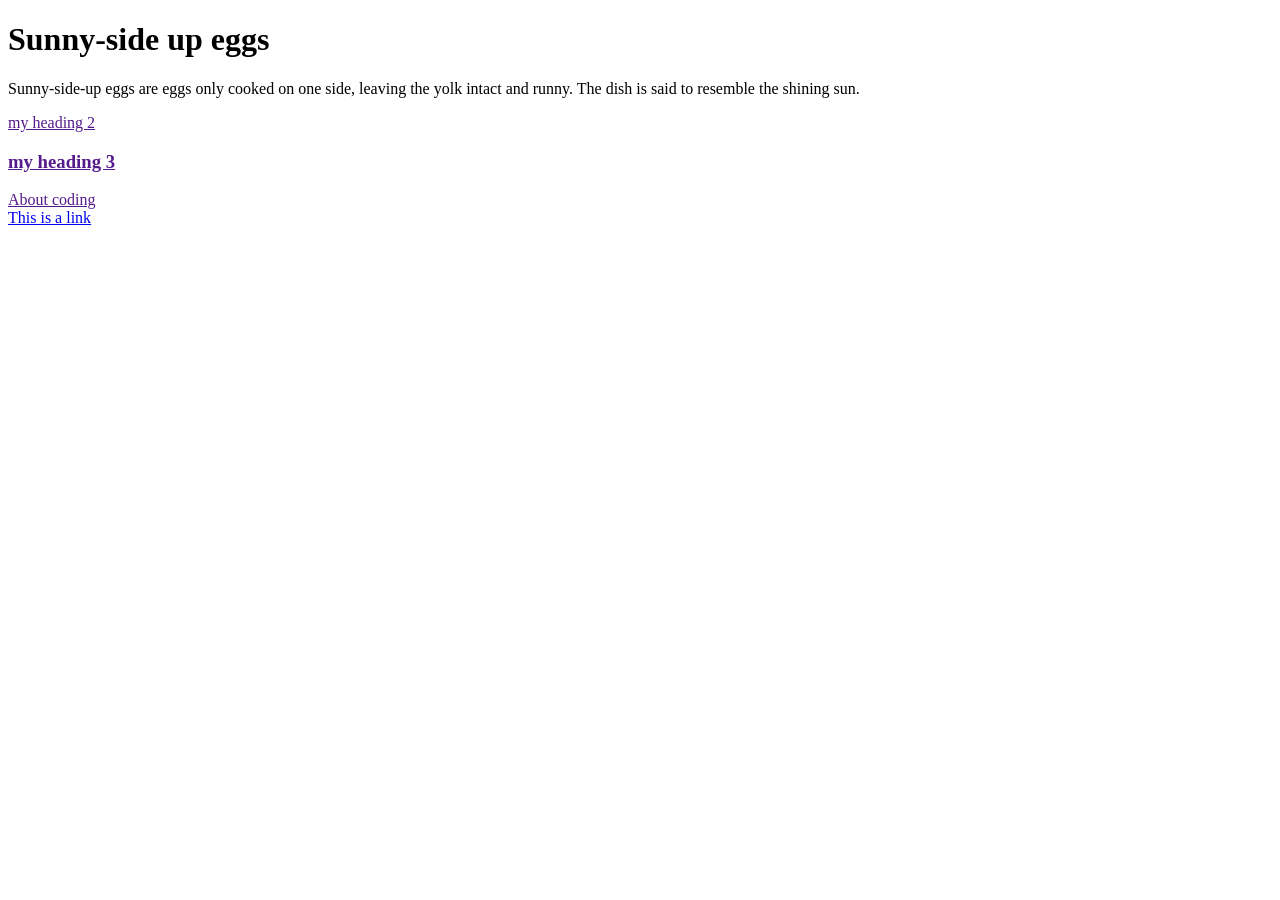
==== eggs.html @ 9afe3ca2 "sunny" ====
<!DOCTYPE html>
<html lang="en">
<head>
    
    <title>Sunny-side up eggs</title>
   
</head>
<body>
    <!--this is my heading!-->
    <h1>Sunny-side up eggs</h1>
    <p>Sunny-side-up eggs are eggs only cooked on one side, leaving the 
        yolk intact and runny. The dish is said to resemble the shining sun.
</p>
<a href=""

    <h2>my heading 2</h2>
    <h3>my heading 3</h3>
</body>
</html>
<p>About coding
    <br><a href="https://www.w3sschools.com">This is a link</a>
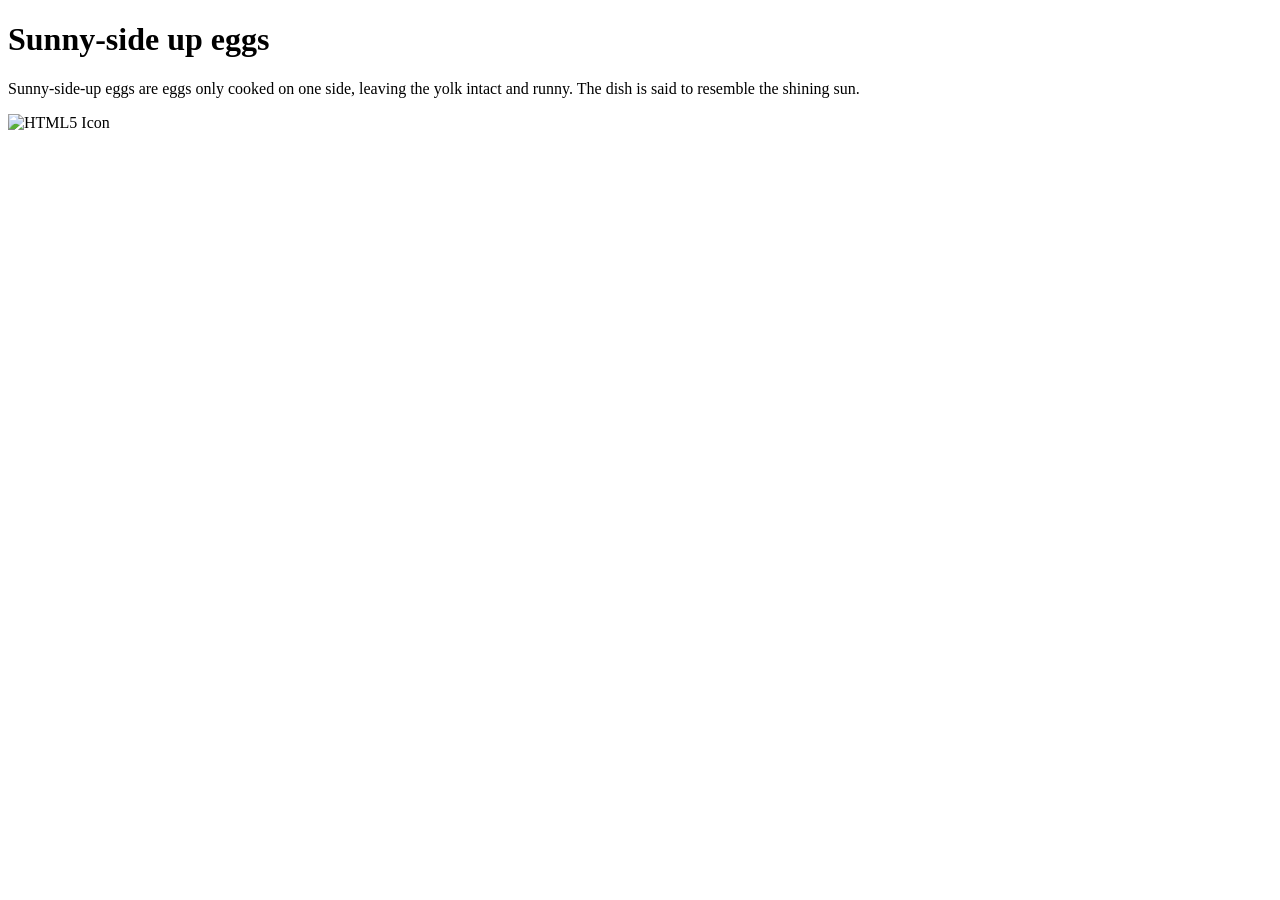
==== commit 28073f99: "eggs" ====
--- a/eggs.html
+++ b/eggs.html
@@ -11,11 +11,8 @@
     <p>Sunny-side-up eggs are eggs only cooked on one side, leaving the 
         yolk intact and runny. The dish is said to resemble the shining sun.
 </p>
-<a href=""
+<img src="/image/html5.gif" alt="HTML5 Icon" style="width:128px;height:128px;">
 
-    <h2>my heading 2</h2>
-    <h3>my heading 3</h3>
+
 </body>
 </html>
-<p>About coding
-    <br><a href="https://www.w3sschools.com">This is a link</a>
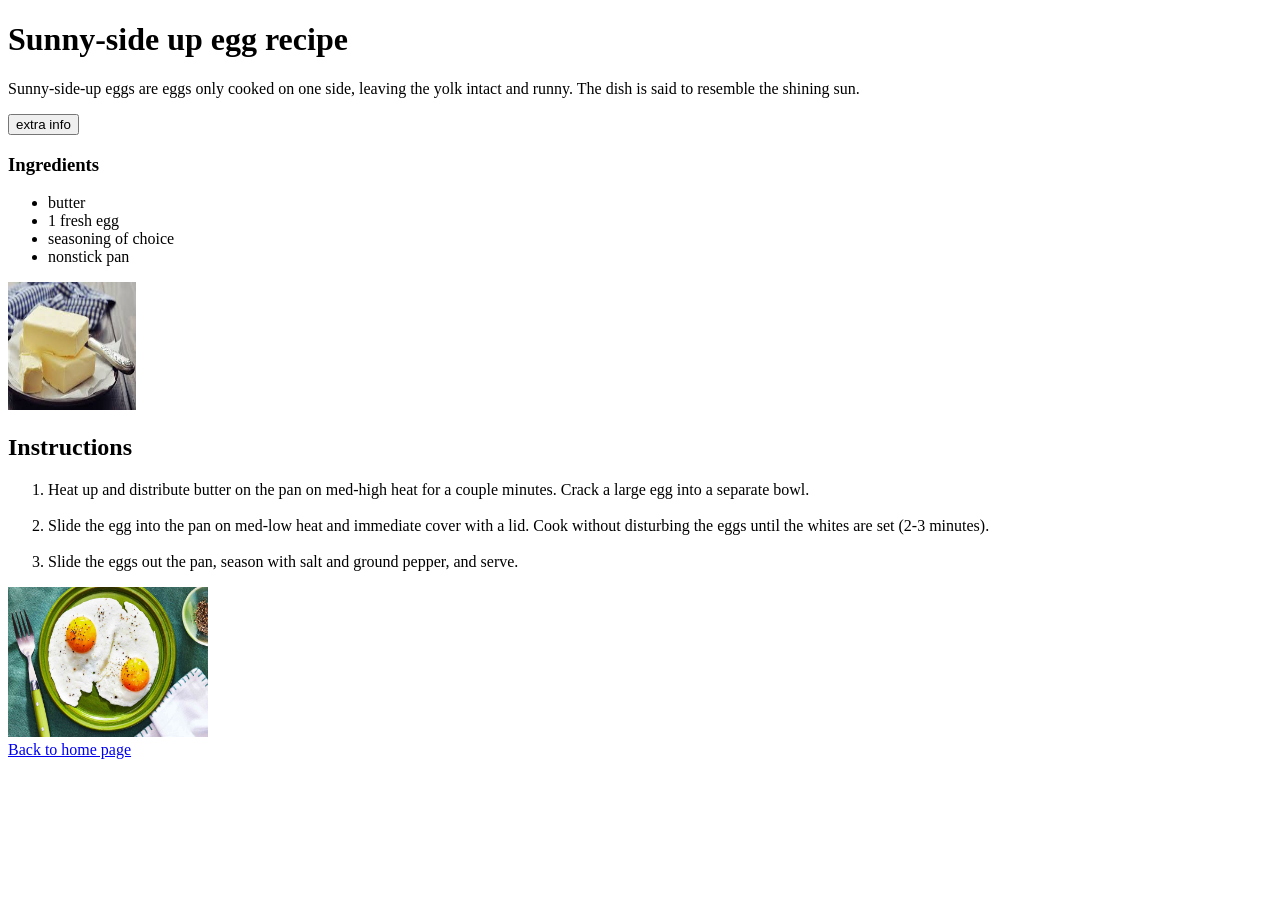
==== commit f31a96a4: "edits" ====
--- a/eggs.html
+++ b/eggs.html
@@ -7,12 +7,32 @@
 </head>
 <body>
     <!--this is my heading!-->
-    <h1>Sunny-side up eggs</h1>
+    <h1>Sunny-side up egg recipe</h1>
     <p>Sunny-side-up eggs are eggs only cooked on one side, leaving the 
         yolk intact and runny. The dish is said to resemble the shining sun.
 </p>
-<img src="/image/html5.gif" alt="HTML5 Icon" style="width:128px;height:128px;">
+<input type="button" onclick="alert('Beginner friendly recipe. Estimated time: 10 minutes')" value="extra info">
+<h3>Ingredients</h3>
+<ul>
+    <li>butter</li>
+    <li>1 fresh egg</li>
+    <li>seasoning of choice</li>
+    <li>nonstick pan</li>
+</ul>
 
+<img src="image/download.jpeg" alt="butter pic" style="width:128px;height:128px;">
 
+<h2>Instructions</h2>
+<ol>
+    <li>Heat up and distribute butter on the pan on med-high heat for a couple minutes. 
+        Crack a large egg into a separate bowl.</li>
+    <br>
+    <li>Slide the egg into the pan on med-low heat and immediate cover with a lid. 
+        Cook without disturbing the eggs until the whites are set (2-3 minutes).</li>
+    <br>
+    <li>Slide the eggs out the pan, season with salt and ground pepper, and serve.</li>
+</ol>
+<img src="image/Sunny eggs.jpg" alt="sunny-side pic" style="width:200px;height:150px;">
+   <br><a href="index.html">Back to home page</a>
 </body>
 </html>
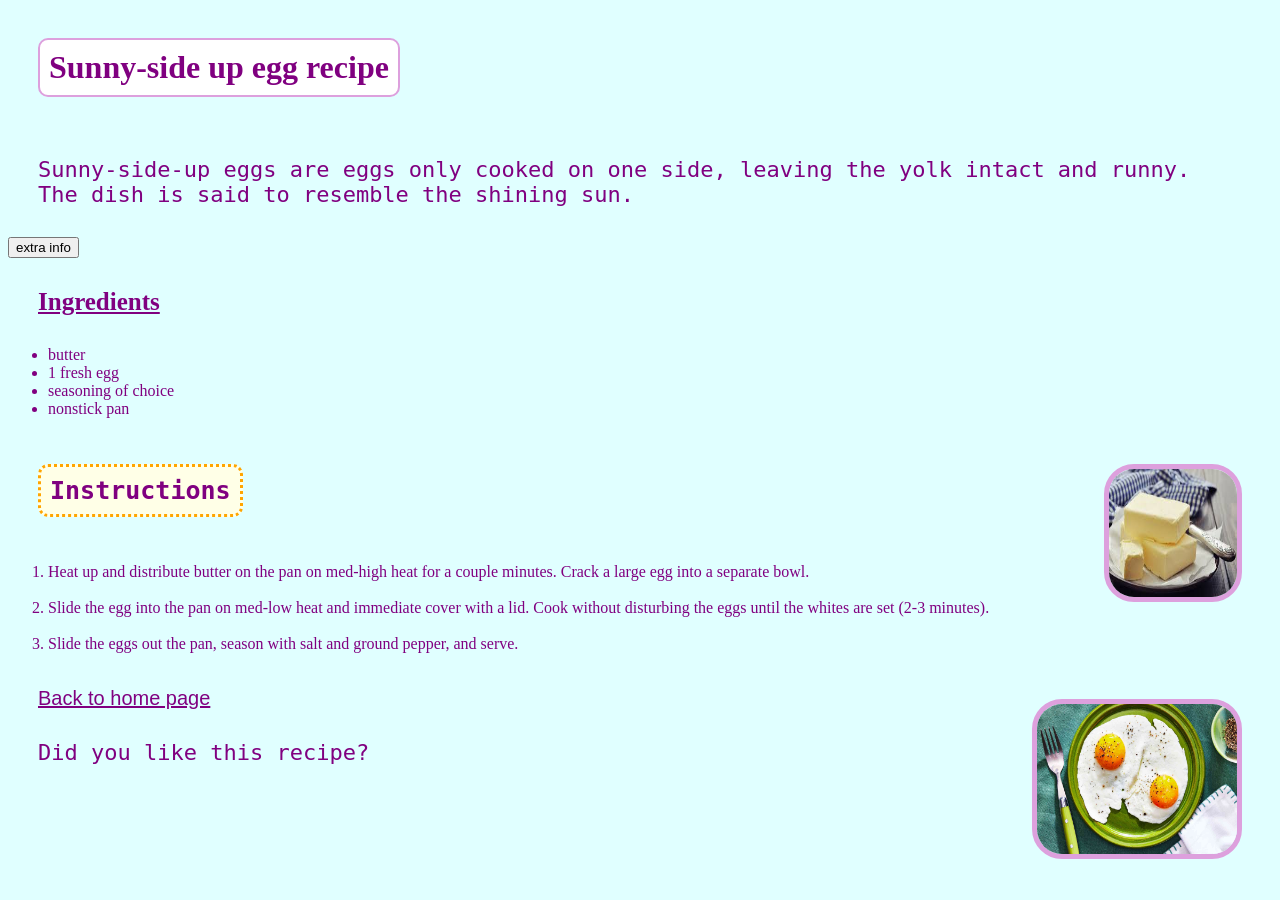
==== commit 75349fb2: "4/13" ====
--- a/eggs.html
+++ b/eggs.html
@@ -1,7 +1,9 @@
 <!DOCTYPE html>
 <html lang="en">
 <head>
-    
+    <link rel="stylesheet" href="styles.css"
+    <link rel="stylesheet" href="https://cdnjs.cloudflare.com/ajax/libs/font-awesome/4.7.0/css/font-awesome.min.css">
+
     <title>Sunny-side up eggs</title>
    
 </head>
@@ -33,6 +35,17 @@
     <li>Slide the eggs out the pan, season with salt and ground pepper, and serve.</li>
 </ol>
 <img src="image/Sunny eggs.jpg" alt="sunny-side pic" style="width:200px;height:150px;">
-   <br><a href="index.html">Back to home page</a>
+   <br>
+<a href="index.html">Back to home page</a>
+
+<p>Did you like this recipe?</p>
+
+<i onclick="myFunction(this)" class="fa fa-thumbs-up"></i>
+
+<script>
+function myFunction(x) {
+  x.classList.toggle("fa-thumbs-down");
+}
+</script>
 </body>
 </html>
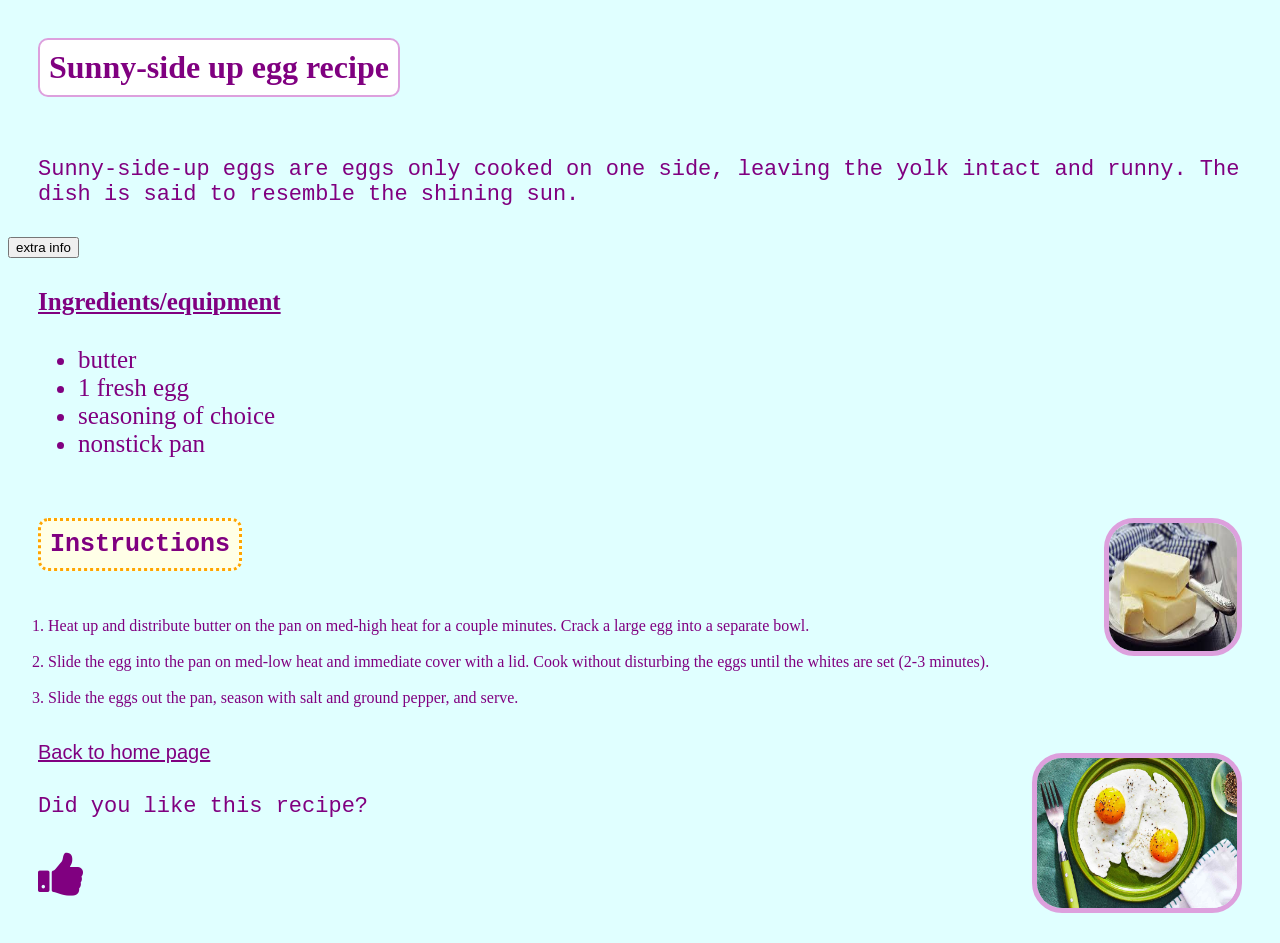
==== commit ff72737b: "added dislike/like and some styling" ====
--- a/eggs.html
+++ b/eggs.html
@@ -1,28 +1,32 @@
 <!DOCTYPE html>
 <html lang="en">
 <head>
-    <link rel="stylesheet" href="styles.css"
     <link rel="stylesheet" href="https://cdnjs.cloudflare.com/ajax/libs/font-awesome/4.7.0/css/font-awesome.min.css">
 
-    <title>Sunny-side up eggs</title>
+    <link rel="stylesheet" href="styles.css">
+    <script src="script.js"></script>
+
+    
+
    
 </head>
 <body>
     <!--this is my heading!-->
-    <h1>Sunny-side up egg recipe</h1>
+    <h1 class="sunny-h1">Sunny-side up egg recipe</h1>
     <p>Sunny-side-up eggs are eggs only cooked on one side, leaving the 
         yolk intact and runny. The dish is said to resemble the shining sun.
 </p>
 <input type="button" onclick="alert('Beginner friendly recipe. Estimated time: 10 minutes')" value="extra info">
-<h3>Ingredients</h3>
-<ul>
+
+<h3>Ingredients/equipment</h3>
+<ul class="ingredients">
     <li>butter</li>
     <li>1 fresh egg</li>
     <li>seasoning of choice</li>
     <li>nonstick pan</li>
 </ul>
 
-<img src="image/download.jpeg" alt="butter pic" style="width:128px;height:128px;">
+<img class="butter" src="image/download.jpeg" alt="butter pic" style="width:128px;height:128px;">
 
 <h2>Instructions</h2>
 <ol>
@@ -42,10 +46,6 @@
 
 <i onclick="myFunction(this)" class="fa fa-thumbs-up"></i>
 
-<script>
-function myFunction(x) {
-  x.classList.toggle("fa-thumbs-down");
-}
-</script>
+
 </body>
 </html>
--- a/styles.css
+++ b/styles.css
@@ -0,0 +1,123 @@
+/* Add Global styles here */
+body {
+    background-color: lightcyan;
+    color: purple
+}
+h1 {
+    margin: 30px;
+    font-family: cursive;
+    border: solid 2px plum;
+    padding: 9px;
+    border-radius: 10px;
+    display: inline-block;
+    background-color: white;
+}
+h2 {
+    margin: 30px;
+    font-size: 25px;
+    font-family: monospace;
+    border: dotted 3px orange;
+    padding: 9px;
+    border-radius: 10px;
+    display: inline-block;
+    background-color: rgb(255, 255, 231);
+}
+h3 {
+    font-family: cursive;
+    font-size: 25px;
+    text-decoration: underline;
+    margin: 30px;
+}
+.intro {
+    font-family: monospace;
+    font-size: 22px;
+    margin: 30px;
+    width: 95%;
+}
+p {
+    font-family: monospace;
+    font-size: 22px;
+    margin: 30px;
+}
+.websites {
+    margin: 30px;
+    width: 1250px;
+}
+img {
+    width: 400px;
+    height: 400px;
+    border: solid plum 5px;
+    border-radius: 30px;
+    margin: 30px;
+    clear: both;
+    float: right;
+}
+.test {
+    float: right;
+}
+.omelette {
+    clear: left;
+    float: left;
+}
+.poached {
+    clear: left;
+}
+hr {
+    background-color: rebeccapurple;
+    width: 95%;
+    height: 1px;
+    margin: 20px;
+}
+a {
+    color: purple;
+    margin: 30px;
+    font-size: 20px;
+    font-family: sans-serif;
+}
+.navbar {
+    position: sticky;
+    top: 0;
+}
+.navbar ul {
+    list-style-type: none;
+    background-color: white;
+    width: 100%;
+    margin: 0px;
+    padding: 0px;
+    overflow: hidden;
+    border: solid 1px rgb(235, 214, 235);
+}
+.navbar a {
+    text-decoration: none;
+    font-family: cursive;
+    padding: 20px;
+    display: block;
+    text-align: center;
+    margin: 0px;
+}
+.navbar a:hover {
+    background-color: lavender;
+}
+.navbar li {
+    float: left;
+}
+.fa {
+    font-size: 50px;
+    cursor: pointer;
+    user-select: none;
+    margin-left: 30px;
+}
+
+.fa:hover {
+  color: plum;
+}
+.ingredients {
+    font-family: cursive;
+    font-size: 25px;
+    margin: 30px;
+}
+.butter {
+    
+}
+
+
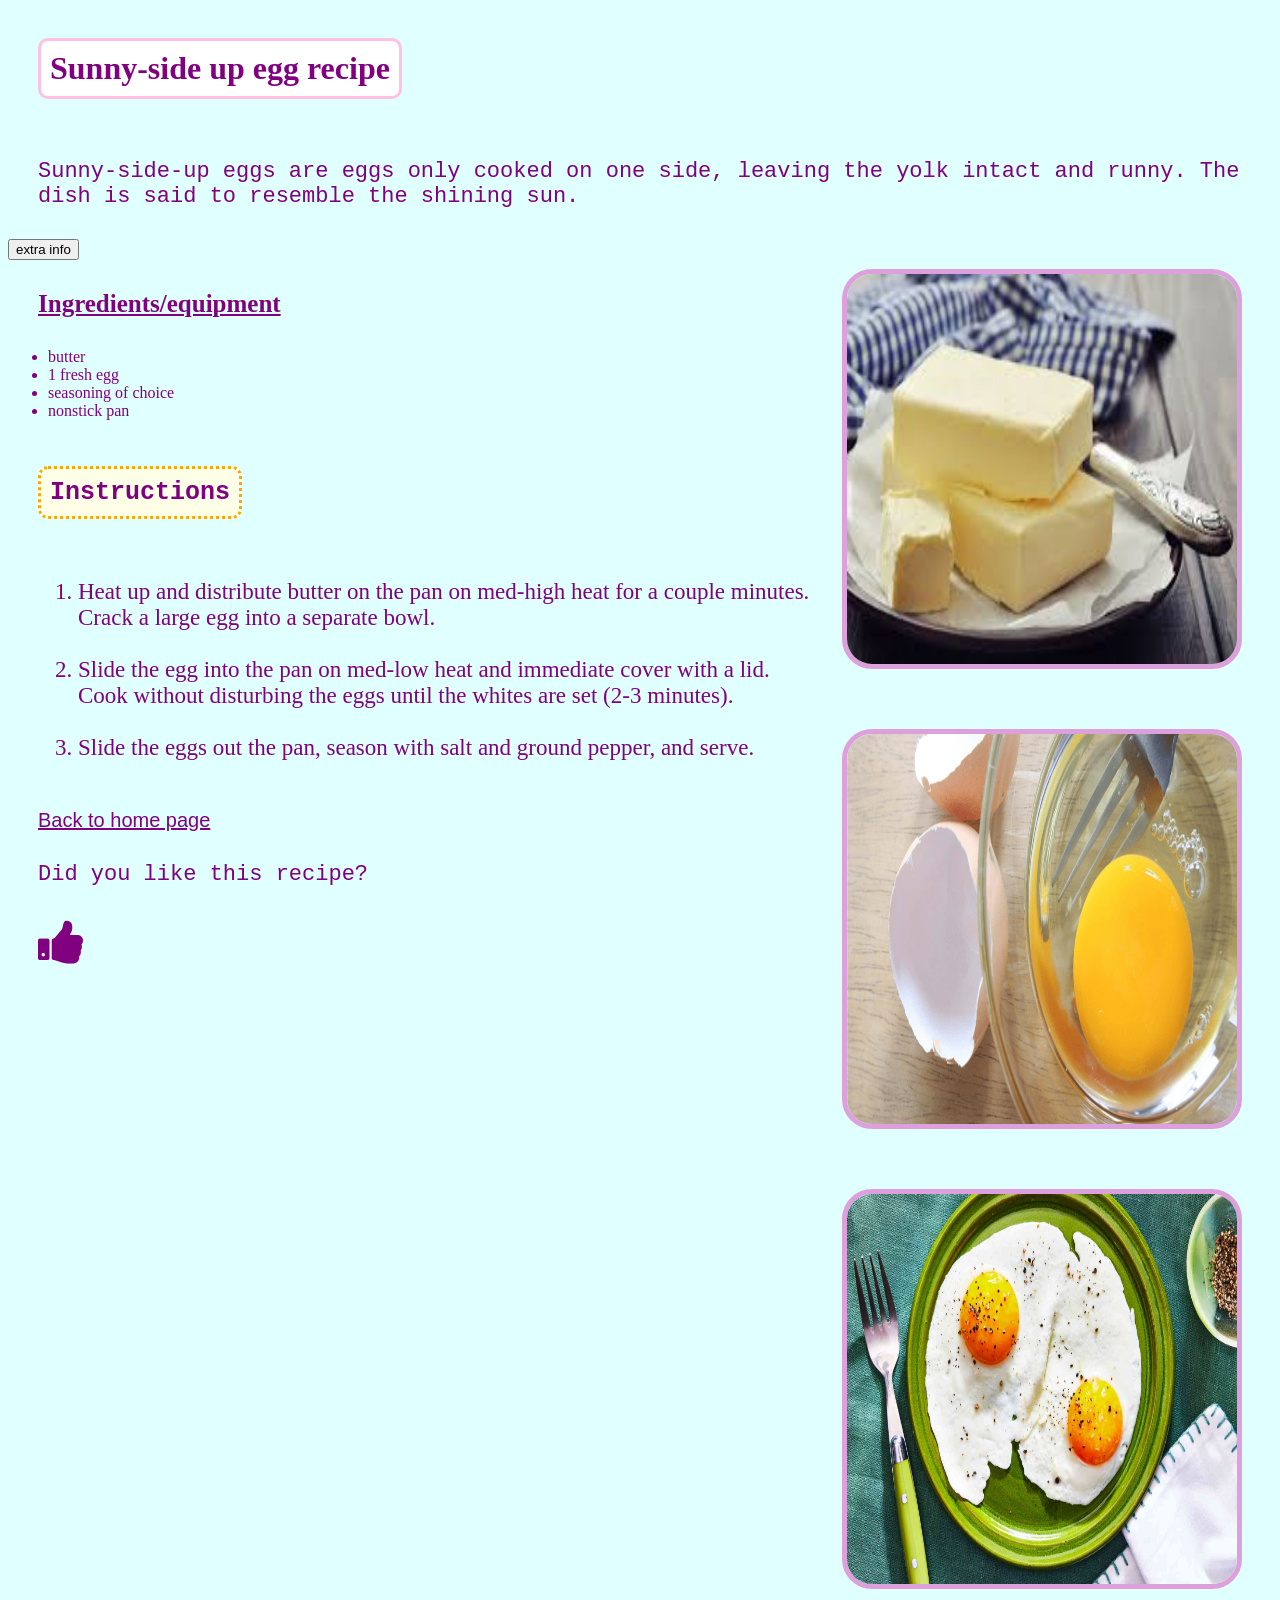
==== commit 84867eb0: "omelette page styling" ====
--- a/eggs.html
+++ b/eggs.html
@@ -5,10 +5,6 @@
 
     <link rel="stylesheet" href="styles.css">
     <script src="script.js"></script>
-
-    
-
-   
 </head>
 <body>
     <!--this is my heading!-->
@@ -17,19 +13,17 @@
         yolk intact and runny. The dish is said to resemble the shining sun.
 </p>
 <input type="button" onclick="alert('Beginner friendly recipe. Estimated time: 10 minutes')" value="extra info">
-
+<img src="image/download.jpeg" alt="butter pic">
 <h3>Ingredients/equipment</h3>
-<ul class="ingredients">
+<ul>
     <li>butter</li>
     <li>1 fresh egg</li>
     <li>seasoning of choice</li>
     <li>nonstick pan</li>
 </ul>
-
-<img class="butter" src="image/download.jpeg" alt="butter pic" style="width:128px;height:128px;">
-
+<img src="image/raw-egg.png" alt="cracked raw egg">
 <h2>Instructions</h2>
-<ol>
+<ol class="sunny-instructions">
     <li>Heat up and distribute butter on the pan on med-high heat for a couple minutes. 
         Crack a large egg into a separate bowl.</li>
     <br>
@@ -38,14 +32,15 @@
     <br>
     <li>Slide the eggs out the pan, season with salt and ground pepper, and serve.</li>
 </ol>
-<img src="image/Sunny eggs.jpg" alt="sunny-side pic" style="width:200px;height:150px;">
-   <br>
+<div class="img-magnifier-container">
+    <img id="myimage" src="image/Sunny eggs.jpg" alt="sunny-side pic">
+</div>
+    <br>
 <a href="index.html">Back to home page</a>
 
 <p>Did you like this recipe?</p>
 
 <i onclick="myFunction(this)" class="fa fa-thumbs-up"></i>
 
-
 </body>
 </html>
--- a/styles.css
+++ b/styles.css
@@ -1,12 +1,17 @@
 /* Add Global styles here */
 body {
     background-color: lightcyan;
-    color: purple
+    color: purple;
+    font-family: cursive;
+}
+.omelette-subpage {
+    background-color: lavenderblush;
+    color: purple;
+    font-family: cursive;
 }
 h1 {
     margin: 30px;
-    font-family: cursive;
-    border: solid 2px plum;
+    border: solid 3px rgb(255, 192, 227);
     padding: 9px;
     border-radius: 10px;
     display: inline-block;
@@ -22,8 +27,11 @@
     display: inline-block;
     background-color: rgb(255, 255, 231);
 }
+.omelette-h2 {
+    border: dotted 3px ;
+    background-color:azure;
+}
 h3 {
-    font-family: cursive;
     font-size: 25px;
     text-decoration: underline;
     margin: 30px;
@@ -52,11 +60,11 @@
     clear: both;
     float: right;
 }
-.test {
-    float: right;
+
+.desc {
+    float: left;
 }
 .omelette {
-    clear: left;
     float: left;
 }
 .poached {
@@ -109,15 +117,38 @@
 }
 
 .fa:hover {
-  color: plum;
+    color: plum;
 }
 .ingredients {
-    font-family: cursive;
     font-size: 25px;
     margin: 30px;
-}
-.butter {
     
 }
+* {box-sizing: border-box;}
 
+.img-magnifier-container {
+  position: relative;
+}
 
+.img-magnifier-glass {
+  position: absolute;
+  border: 3px solid #000;
+  border-radius: 50%;
+  cursor: none;
+  /*Set the size of the magnifier glass:*/
+  width: 100px;
+  height: 100px;
+}
+.sunny-instructions {
+    font-size: 23px;
+    margin: 30px;
+}
+table, th, td {
+    padding: 5px;
+    font-size: 23px;
+    border: solid  rgb(255, 192, 227) 2px;
+    border-collapse: collapse;
+    margin: 30px;
+    width: auto;
+    background-color: white;
+}
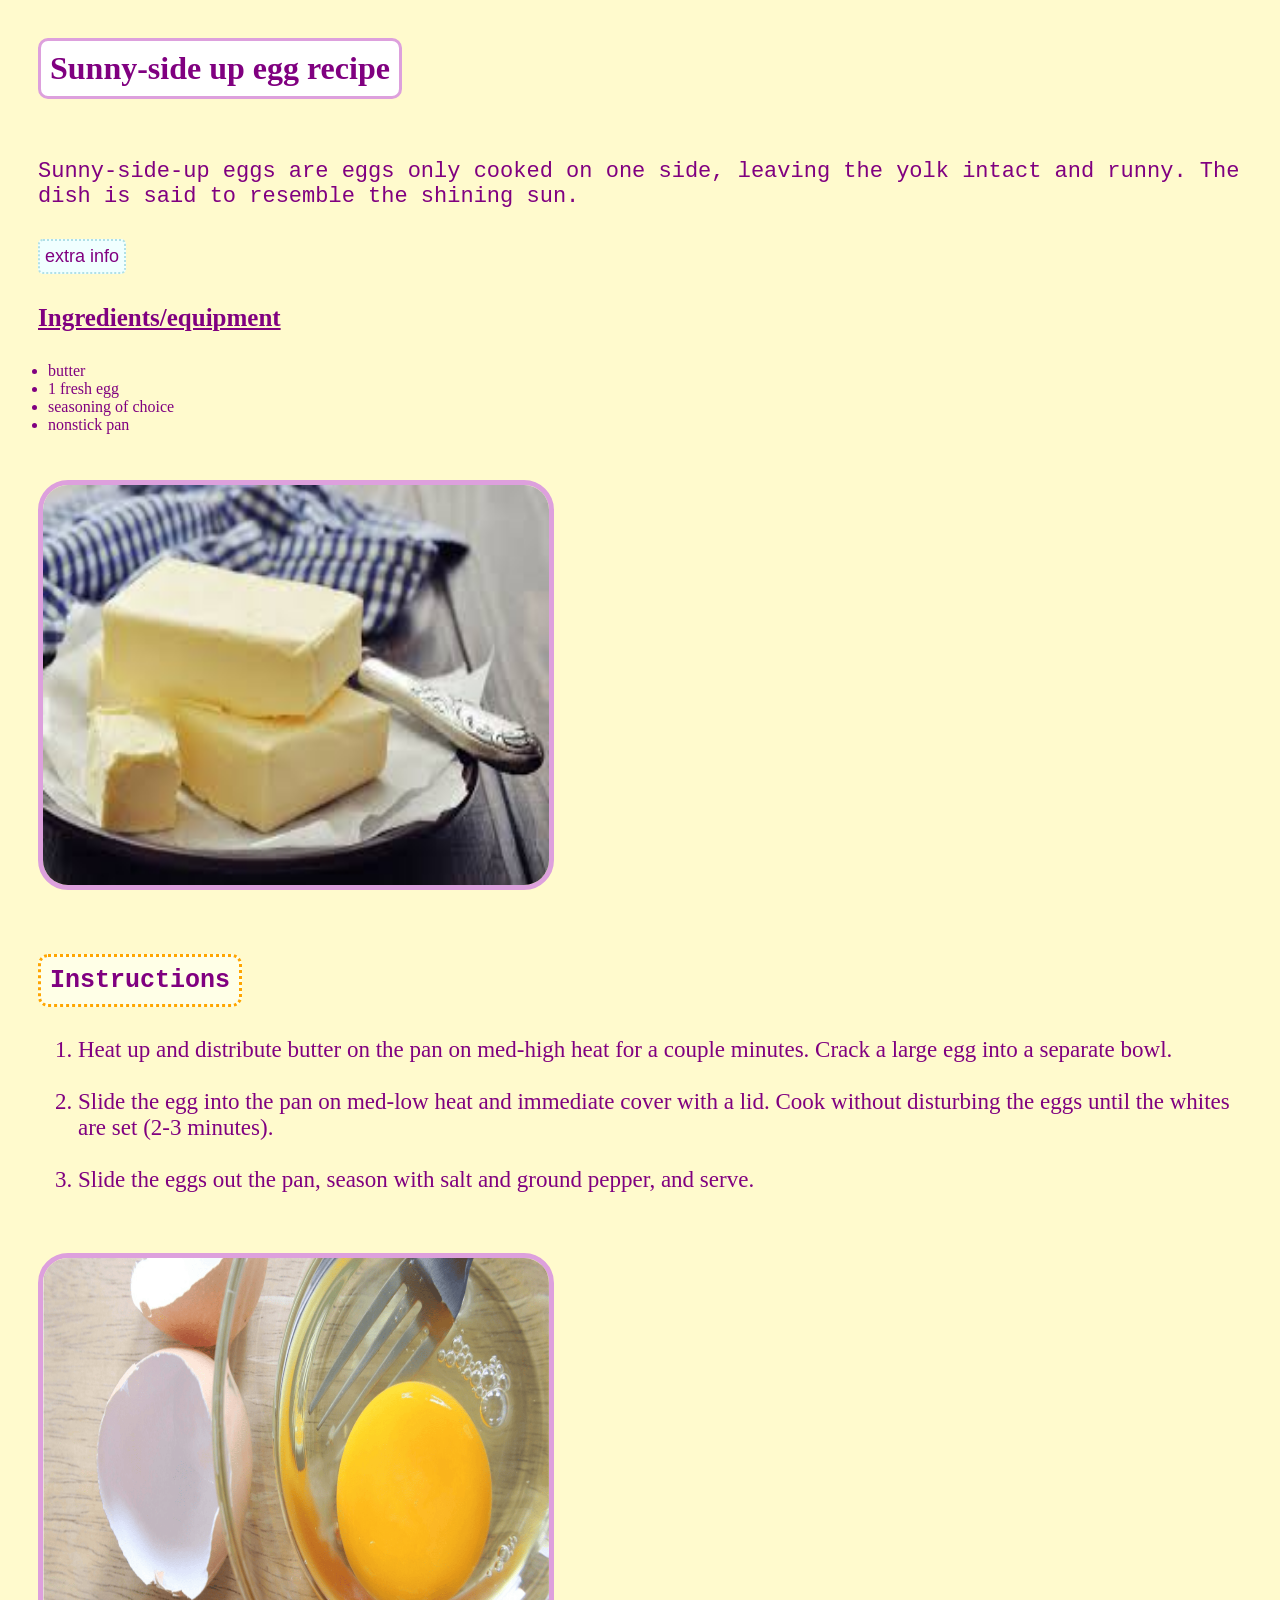
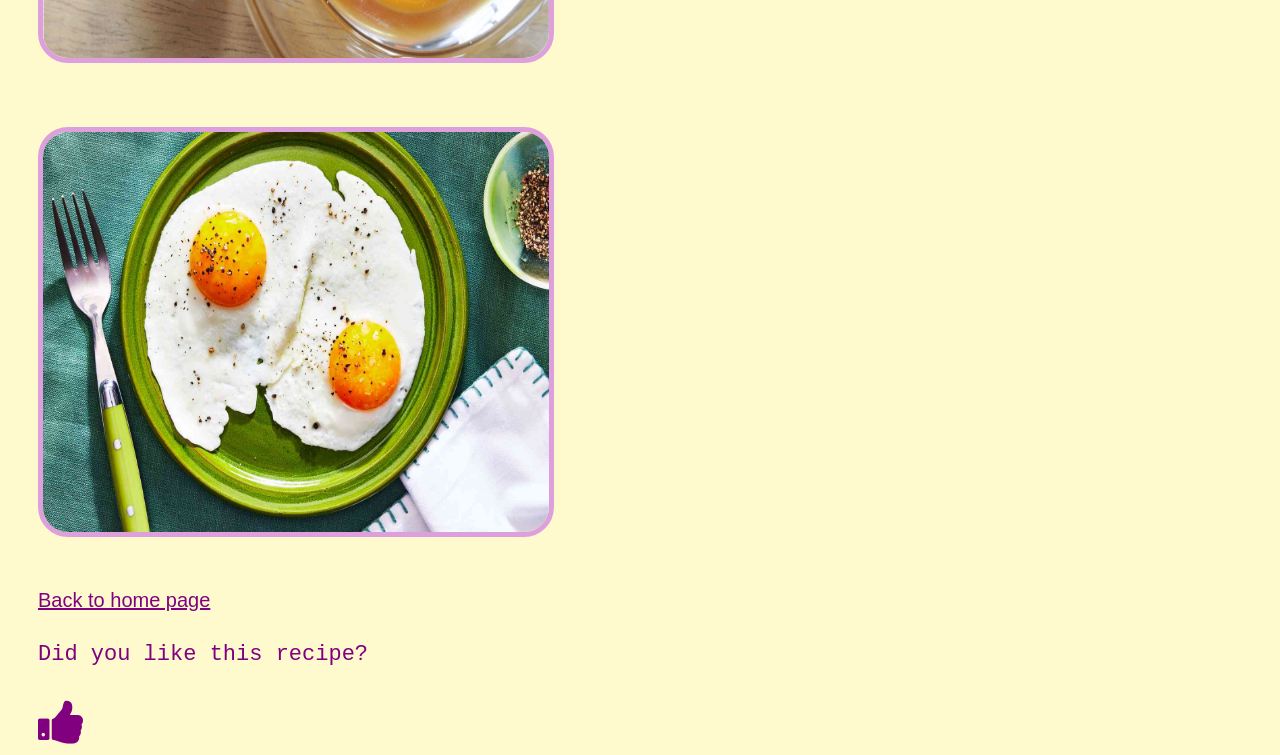
==== commit 3b436f6f: "sunny page styling and html edits" ====
--- a/eggs.html
+++ b/eggs.html
@@ -6,14 +6,13 @@
     <link rel="stylesheet" href="styles.css">
     <script src="script.js"></script>
 </head>
-<body>
+<body class="sunny-body">
     <!--this is my heading!-->
     <h1 class="sunny-h1">Sunny-side up egg recipe</h1>
     <p>Sunny-side-up eggs are eggs only cooked on one side, leaving the 
         yolk intact and runny. The dish is said to resemble the shining sun.
 </p>
-<input type="button" onclick="alert('Beginner friendly recipe. Estimated time: 10 minutes')" value="extra info">
-<img src="image/download.jpeg" alt="butter pic">
+<input class="info-button" type="button" onclick="alert('Beginner friendly recipe. Estimated time: 10 minutes')" value="extra info">
 <h3>Ingredients/equipment</h3>
 <ul>
     <li>butter</li>
@@ -21,8 +20,8 @@
     <li>seasoning of choice</li>
     <li>nonstick pan</li>
 </ul>
-<img src="image/raw-egg.png" alt="cracked raw egg">
-<h2>Instructions</h2>
+<img class="sunny-img" src="image/download.jpeg" alt="butter pic">
+<h2 class="sunny-h2">Instructions</h2>
 <ol class="sunny-instructions">
     <li>Heat up and distribute butter on the pan on med-high heat for a couple minutes. 
         Crack a large egg into a separate bowl.</li>
@@ -32,8 +31,9 @@
     <br>
     <li>Slide the eggs out the pan, season with salt and ground pepper, and serve.</li>
 </ol>
+<img class="sunny-img" src="image/raw-egg.png" alt="cracked raw egg">
 <div class="img-magnifier-container">
-    <img id="myimage" src="image/Sunny eggs.jpg" alt="sunny-side pic">
+    <img class="sunny-img" id="myimage" src="image/Sunny eggs.jpg" alt="sunny-side pic">
 </div>
     <br>
 <a href="index.html">Back to home page</a>
--- a/styles.css
+++ b/styles.css
@@ -4,14 +4,16 @@
     color: purple;
     font-family: cursive;
 }
-.omelette-subpage {
+.omelette-body {
     background-color: lavenderblush;
-    color: purple;
     font-family: cursive;
+}
+.sunny-body {
+    background-color: lemonchiffon;
 }
 h1 {
     margin: 30px;
-    border: solid 3px rgb(255, 192, 227);
+    border: solid 3px plum;
     padding: 9px;
     border-radius: 10px;
     display: inline-block;
@@ -24,12 +26,17 @@
     border: dotted 3px orange;
     padding: 9px;
     border-radius: 10px;
-    display: inline-block;
+    display: block;
+    width: fit-content;
     background-color: rgb(255, 255, 231);
 }
+.sunny-h2 {
+    display: block;
+    width: fit-content;
+}
 .omelette-h2 {
-    border: dotted 3px ;
-    background-color:azure;
+    border: solid 3px rgb(255, 192, 227);
+    background-color:white;
 }
 h3 {
     font-size: 25px;
@@ -60,7 +67,15 @@
     clear: both;
     float: right;
 }
-
+.sunny-img {
+    float: none;
+    width: 40%;
+    display: inline-block;
+}
+.omelette-img {
+    float: none;
+    width: fit-content;
+}
 .desc {
     float: left;
 }
@@ -81,6 +96,18 @@
     margin: 30px;
     font-size: 20px;
     font-family: sans-serif;
+}
+ol {
+    font-size: 20px;
+}
+.info-button {
+    background-color: azure;
+    border: dotted powderblue 2px;
+    border-radius: 5px;
+    padding: 5px;
+    margin-left: 30px;
+    color: purple;
+    font-size: 18px;
 }
 .navbar {
     position: sticky;
@@ -124,21 +151,6 @@
     margin: 30px;
     
 }
-* {box-sizing: border-box;}
-
-.img-magnifier-container {
-  position: relative;
-}
-
-.img-magnifier-glass {
-  position: absolute;
-  border: 3px solid #000;
-  border-radius: 50%;
-  cursor: none;
-  /*Set the size of the magnifier glass:*/
-  width: 100px;
-  height: 100px;
-}
 .sunny-instructions {
     font-size: 23px;
     margin: 30px;
@@ -146,9 +158,9 @@
 table, th, td {
     padding: 5px;
     font-size: 23px;
-    border: solid  rgb(255, 192, 227) 2px;
+    border: solid  plum 2px;
     border-collapse: collapse;
     margin: 30px;
     width: auto;
     background-color: white;
-}+}
